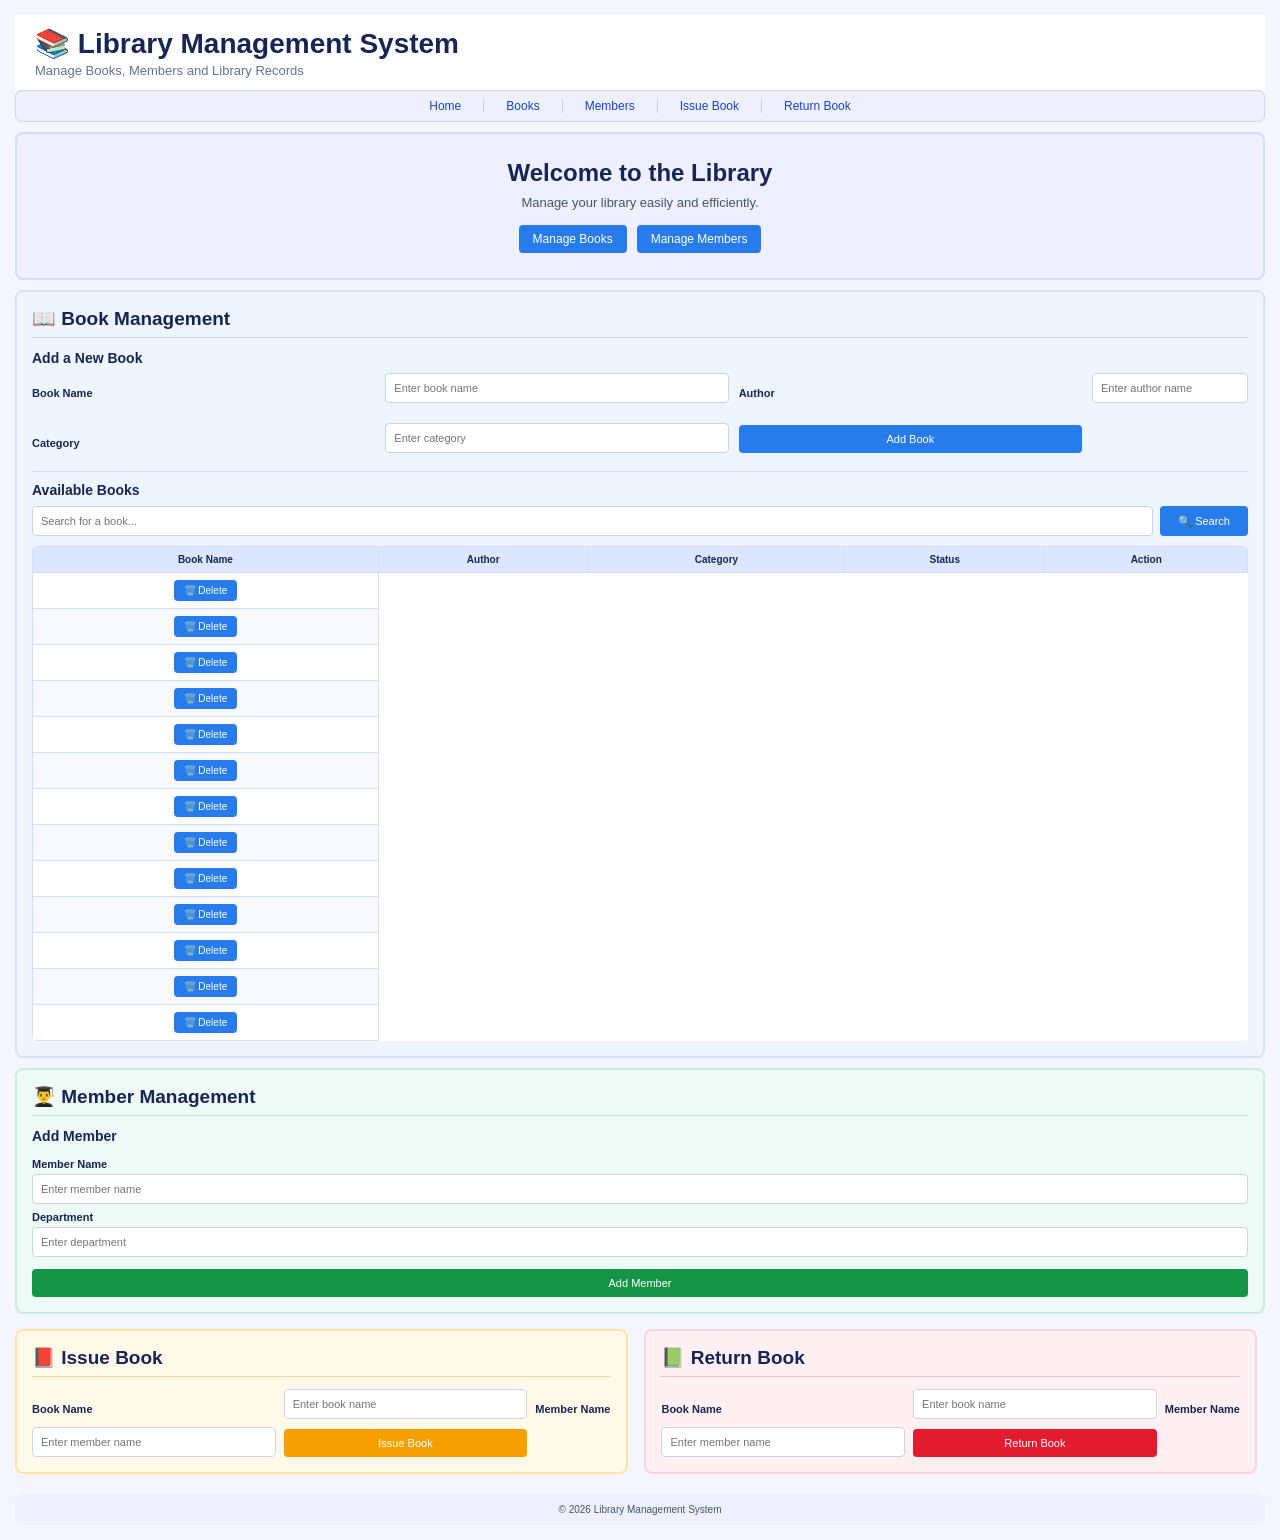
==== lib.html @ 67eb60d6 "Initial commit" ====
<!DOCTYPE html>
<html lang="en">

<head>
    <meta charset="UTF-8">
    <meta name="viewport" content="width=device-width, initial-scale=1.0">
    <title>Library Management System</title>

    <link rel="stylesheet" href="style1.css">
</head>

<body>

    <!-- Header -->
    <header>
        <h1>📚 Library Management System</h1>
        <p>Manage Books, Members and Library Records</p>
    </header>


    <!-- Navigation Bar -->
    <nav>
        <a href="#home">Home</a>
        <a href="#books">Books</a>
        <a href="#members">Members</a>
        <a href="#issue">Issue Book</a>
        <a href="#return">Return Book</a>
    </nav>


    <!-- Home Section -->
    <section id="home" class="hero">
        <h2>Welcome to the Library</h2>
        <p>Manage your library easily and efficiently.</p>

        <div class="buttons">
            <a href="#books" class="button">Manage Books</a>
            <a href="#members" class="button">Manage Members</a>
        </div>
    </section>


    <!-- Books Section -->
     <section id="books" class="section books-section">
        <h2>📖 Book Management</h2>

        <!-- Add Book Form -->
        <div class="form-container">

            <h3>Add a New Book</h3>

            <form action="/addBook" method="post">

                <label for="bookName">Book Name</label>
                <input type="text" id="bookName" name="bookName"
                    placeholder="Enter book name" required>

                <label for="author">Author</label>
                <input type="text" id="author" name="author"
                    placeholder="Enter author name" required>

                <label for="category">Category</label>
                <input type="text" id="category" name="category"
                    placeholder="Enter category" required>

                <button type="submit">Add Book</button>

            </form>

        </div>


        <!-- Available Books -->
        <div class="books-container">

            <h3>Available Books</h3>

            <!-- Search -->
            <form action="/searchBook" method="post" class="search-box">

                <input type="text" id="searchBook" name="searchBook"
                    placeholder="Search for a book..." required>

                <button type="submit">🔍 Search</button>

            </form>


            <!-- Books Table -->
            <table>

                <thead>
                    <tr>
                        <th>Book Name</th>
                        <th>Author</th>
                        <th>Category</th>
                        <th>Status</th>
                        <th>Action</th>
                    </tr>
                </thead>

                <tbody id="booksTableBody">
                </tbody>

            </table>

        </div>

    </section>


    <!-- Members Section -->
    <section id="members" class="section members-section">

        <h2>👨‍🎓 Member Management</h2>

        <div class="form-container">

            <h3>Add Member</h3>

            <form action="/addMember" method="post">

                <label for="memberName">Member Name</label>
                <input type="text" id="memberName" name="memberName"
                    placeholder="Enter member name" required>

                <label for="department">Department</label>
                <input type="text" id="department" name="department"
                    placeholder="Enter department" required>

                <button type="submit">Add Member</button>

            </form>

        </div>

    </section>


    <!-- Issue Book Section -->
    <section id="issue" class="section issue-section">

        <h2>📕 Issue Book</h2>

        <div class="form-container">

            <form action="/issueBook" method="post">

                <label for="issueBookName">Book Name</label>
                <input type="text" id="issueBookName" name="issueBookName"
                    placeholder="Enter book name" required>

                <label for="issueMemberName">Member Name</label>
                <input type="text" id="issueMemberName" name="issueMemberName"
                    placeholder="Enter member name" required>

                <button type="submit">Issue Book</button>

            </form>

        </div>

    </section>


    <!-- Return Book Section -->
    <section id="return" class="section return-section">

        <h2>📗 Return Book</h2>

        <div class="form-container">

            <form action="/returnBook" method="post">

                <label for="returnBookName">Book Name</label>
                <input type="text" id="returnBookName" name="returnBookName"
                    placeholder="Enter book name" required>

                <label for="returnMemberName">Member Name</label>
                <input type="text" id="returnMemberName" name="returnMemberName"
                    placeholder="Enter member name" required>

                <button type="submit">Return Book</button>

            </form>

        </div>

    </section>


    <!-- Footer -->
    <footer>
        <p>© 2026 Library Management System</p>
    </footer>


    <!-- Load books from the database -->
    <script>

        function loadBooks() {

            fetch("/getBooks")
                .then(response => response.text())
                .then(data => {

                    const tableBody =
                        document.getElementById("booksTableBody");

                    tableBody.innerHTML = "";

                    if (data.trim() === "") return;

                    const books =
                        data.trim().split("\n");

                    books.forEach(book => {

                        const details =
                            book.split("|");

                        // First value is the unique Book ID
                        const bookId = details[0];

                        const row =
                            document.createElement("tr");

                        // Display Book Name, Author, Category and Status
                        for (let i = 1; i < details.length; i++) {

                            const cell =
                                document.createElement("td");

                            cell.textContent =
                                details[i];

                            row.appendChild(cell);
                        }

                        // Create Delete button
                        const actionCell =
                            document.createElement("td");

                        const deleteButton =
                            document.createElement("button");

                        deleteButton.textContent =
                            "🗑️ Delete";

                        deleteButton.type =
                            "button";

                        deleteButton.onclick =
                            function () {

                                const confirmDelete =
                                    confirm(
                                        "Are you sure you want to delete this book?"
                                    );

                                if (!confirmDelete) return;

                                fetch("/deleteBook", {
                                    method: "POST",
                                    headers: {
                                        "Content-Type":
                                            "application/x-www-form-urlencoded"
                                    },
                                    body:
                                        "bookId=" +
                                        encodeURIComponent(bookId)
                                })
                                .then(response =>
                                    response.text()
                                )
                                .then(message => {

                                    alert(
                                        "Book deleted successfully!"
                                    );

                                    // Reload the books automatically
                                    loadBooks();
                                })
                                .catch(error => {

                                    console.error(
                                        "Error deleting book:",
                                        error
                                    );

                                    alert(
                                        "Error deleting book."
                                    );
                                });
                            };

                        actionCell.appendChild(
                            deleteButton
                        );

                        row.appendChild(
                            actionCell
                        );

                        tableBody.appendChild(
                            row
                        );
                    });
                })
                .catch(error => {
                    console.error(
                        "Error loading books:",
                        error
                    );
                });
        }

        // Load books when the page opens
        loadBooks();

    </script>

</body>

</html>
---- style1.css ----
/* Reset */
* {
    margin: 0;
    padding: 0;
    box-sizing: border-box;
}

/* Body */
body {
    font-family: Arial, sans-serif;
    background-color: #f5f5ff;
    color: #172554;
    padding: 15px;
}

/* Header */
header {
    background-color: #ffffff;
    color: #172554;
    text-align: left;
    padding: 12px 20px;
}

header h1 {
    font-size: 28px;
    margin-bottom: 3px;
}

header p {
    font-size: 13px;
    color: #64748b;
}

/* Navigation */
nav {
    background-color: #eef0ff;
    border: 1px solid #cdd5ff;
    border-radius: 7px;
    display: flex;
    justify-content: center;
    gap: 0;
    padding: 8px;
    margin-bottom: 10px;
}

nav a {
    color: #1746c7;
    text-decoration: none;
    font-size: 12px;
    padding: 0 22px;
    border-right: 1px solid #c7cce8;
}

nav a:last-child {
    border-right: none;
}

nav a:hover {
    color: #0d2f91;
}

/* Home */
.hero {
    text-align: center;
    padding: 25px 20px;
    background-color: #eef0ff;
    border: 2px solid #d5dcff;
    border-radius: 8px;
    margin-bottom: 10px;
}

.hero h2 {
    font-size: 24px;
    margin-bottom: 8px;
}

.hero p {
    font-size: 13px;
    margin-bottom: 15px;
    color: #475569;
}

/* Home Buttons */
.buttons {
    display: flex;
    justify-content: center;
    gap: 10px;
}

.button {
    background-color: #287bea;
    color: white;
    text-decoration: none;
    padding: 7px 14px;
    border-radius: 4px;
    font-size: 12px;
}

.button:hover {
    background-color: #1769d0;
}

/* Main Sections */
.section {
    width: 100%;
    margin: 10px 0;
    padding: 15px;
    border-radius: 8px;
    border: 2px solid;
}

.section h2 {
    text-align: left;
    font-size: 19px;
    margin-bottom: 12px;
    padding-bottom: 7px;
    border-bottom: 1px solid;
}

/* Books */
.books-section {
    background-color: #eef5ff;
    border-color: #d2e2ff;
}

.books-section h2 {
    border-color: #c5d8ff;
}

/* Members */
.members-section {
    background-color: #edfaf5;
    border-color: #c9eee0;
}

.members-section h2 {
    border-color: #bce5d5;
}

/* Issue */
.issue-section {
    background-color: #fff9e9;
    border-color: #ffe4a8;
}

.issue-section h2 {
    border-color: #f4d99b;
}

/* Return */
.return-section {
    background-color: #fff0f3;
    border-color: #ffd1da;
}

.return-section h2 {
    border-color: #f2c1cb;
}

/* Form Container */
.form-container {
    max-width: 100%;
    margin: 0;
}

.form-container h3 {
    font-size: 14px;
    margin-bottom: 7px;
}

/* Forms */
form {
    display: flex;
    flex-direction: column;
}

label {
    margin-top: 7px;
    margin-bottom: 4px;
    font-weight: bold;
    font-size: 11px;
}

input {
    padding: 8px;
    border: 1px solid #cbd5e1;
    border-radius: 4px;
    font-size: 11px;
    background-color: white;
}

/* Books form - make fields horizontal */
.books-section .form-container form {
    display: grid;
    grid-template-columns: 1fr 1fr 1fr auto;
    gap: 10px;
    align-items: end;
}

.books-section .form-container label {
    margin-top: 0;
}

.books-section .form-container input {
    width: 100%;
}

/* Buttons */
button {
    margin-top: 12px;
    padding: 8px 18px;
    background-color: #287bea;
    color: white;
    border: none;
    border-radius: 4px;
    cursor: pointer;
    font-size: 11px;
}

button:hover {
    background-color: #1769d0;
}

/* Books button */
.books-section button {
    background-color: #287bea;
}

/* Members button */
.members-section button {
    background-color: #159447;
}

.members-section button:hover {
    background-color: #0d7736;
}

/* Issue button */
.issue-section button {
    background-color: #f5a000;
}

.issue-section button:hover {
    background-color: #d98c00;
}

/* Return button */
.return-section button {
    background-color: #e31b2f;
}

.return-section button:hover {
    background-color: #c51426;
}

/* Available Books */
.books-container {
    margin-top: 18px;
    padding-top: 10px;
    border-top: 1px solid #cddcff;
}

.books-container h3 {
    font-size: 14px;
    margin-bottom: 8px;
}

/* Search Box */
.search-box {
    display: flex;
    flex-direction: row;
    gap: 7px;
    margin-bottom: 10px;
}

.search-box input {
    flex: 1;
}

.search-box button {
    margin-top: 0;
}

/* Table */
table {
    width: 100%;
    border-collapse: collapse;
    margin-top: 8px;
    background-color: white;
    border-radius: 5px;
    overflow: hidden;
}

th,
td {
    border: 1px solid #d4def5;
    padding: 7px;
    text-align: center;
    font-size: 10px;
}

th {
    background-color: #dce7ff;
    color: #172554;
}

tr:nth-child(even) {
    background-color: #f7f9ff;
}

/* Delete Button */
td button {
    margin-top: 0;
    padding: 5px 10px;
    background-color: #ff6b6b;
    font-size: 10px;
}

td button:hover {
    background-color: #e54848;
}

/* Book Status */
.available {
    font-weight: bold;
    color: #159447;
    background-color: #d9fbe8;
    padding: 3px 8px;
    border-radius: 3px;
}

.issued {
    font-weight: bold;
    color: #d62828;
}

/* Issue and Return side-by-side */
.issue-section,
.return-section {
    width: 49%;
    display: inline-block;
    vertical-align: top;
    margin-top: 5px;
}

.issue-section {
    margin-right: 1%;
}

.return-section {
    margin-left: 0;
}

/* Issue and Return forms horizontal */
.issue-section form,
.return-section form {
    display: grid;
    grid-template-columns: 1fr 1fr auto;
    gap: 8px;
    align-items: end;
}

.issue-section label,
.return-section label {
    margin-top: 0;
}

.issue-section button,
.return-section button {
    margin-top: 0;
}

/* Footer */
footer {
    text-align: center;
    background-color: #eef0ff;
    color: #475569;
    padding: 10px;
    margin-top: 10px;
    border-radius: 6px;
    font-size: 10px;
}
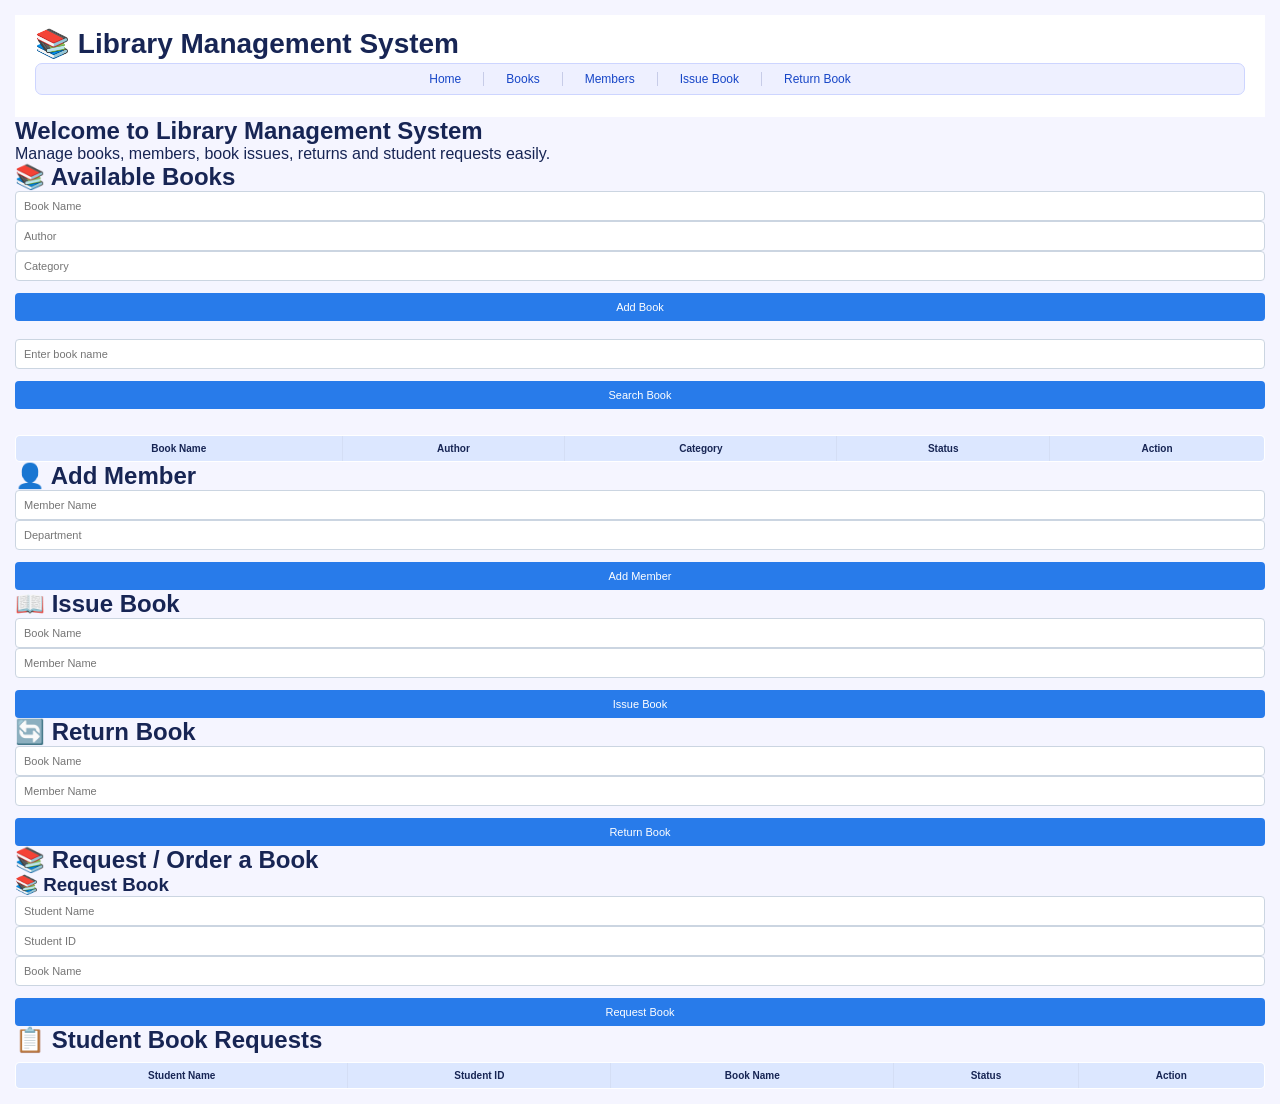
==== commit 666bf415: "Update library management system" ====
--- a/lib.html
+++ b/lib.html
@@ -1,24 +1,17 @@
 <!DOCTYPE html>
 <html lang="en">
-
 <head>
     <meta charset="UTF-8">
     <meta name="viewport" content="width=device-width, initial-scale=1.0">
     <title>Library Management System</title>
-
-    <link rel="stylesheet" href="style1.css">
+    <link rel="stylesheet" href="/style1.css">
 </head>
 
 <body>
 
-    <!-- Header -->
-    <header>
-        <h1>📚 Library Management System</h1>
-        <p>Manage Books, Members and Library Records</p>
-    </header>
-
-
-    <!-- Navigation Bar -->
+<header>
+    <h1>📚 Library Management System</h1>
+
     <nav>
         <a href="#home">Home</a>
         <a href="#books">Books</a>
@@ -26,301 +19,914 @@
         <a href="#issue">Issue Book</a>
         <a href="#return">Return Book</a>
     </nav>
-
-
-    <!-- Home Section -->
-    <section id="home" class="hero">
-        <h2>Welcome to the Library</h2>
-        <p>Manage your library easily and efficiently.</p>
-
-        <div class="buttons">
-            <a href="#books" class="button">Manage Books</a>
-            <a href="#members" class="button">Manage Members</a>
-        </div>
-    </section>
-
-
-    <!-- Books Section -->
-     <section id="books" class="section books-section">
-        <h2>📖 Book Management</h2>
-
-        <!-- Add Book Form -->
-        <div class="form-container">
-
-            <h3>Add a New Book</h3>
-
-            <form action="/addBook" method="post">
-
-                <label for="bookName">Book Name</label>
-                <input type="text" id="bookName" name="bookName"
-                    placeholder="Enter book name" required>
-
-                <label for="author">Author</label>
-                <input type="text" id="author" name="author"
-                    placeholder="Enter author name" required>
-
-                <label for="category">Category</label>
-                <input type="text" id="category" name="category"
-                    placeholder="Enter category" required>
-
-                <button type="submit">Add Book</button>
-
-            </form>
-
-        </div>
-
-
-        <!-- Available Books -->
-        <div class="books-container">
-
-            <h3>Available Books</h3>
-
-            <!-- Search -->
-            <form action="/searchBook" method="post" class="search-box">
-
-                <input type="text" id="searchBook" name="searchBook"
-                    placeholder="Search for a book..." required>
-
-                <button type="submit">🔍 Search</button>
-
-            </form>
-
-
-            <!-- Books Table -->
-            <table>
-
-                <thead>
-                    <tr>
-                        <th>Book Name</th>
-                        <th>Author</th>
-                        <th>Category</th>
-                        <th>Status</th>
-                        <th>Action</th>
-                    </tr>
-                </thead>
-
-                <tbody id="booksTableBody">
-                </tbody>
-
-            </table>
-
-        </div>
-
-    </section>
-
-
-    <!-- Members Section -->
-    <section id="members" class="section members-section">
-
-        <h2>👨‍🎓 Member Management</h2>
-
-        <div class="form-container">
-
-            <h3>Add Member</h3>
-
-            <form action="/addMember" method="post">
-
-                <label for="memberName">Member Name</label>
-                <input type="text" id="memberName" name="memberName"
-                    placeholder="Enter member name" required>
-
-                <label for="department">Department</label>
-                <input type="text" id="department" name="department"
-                    placeholder="Enter department" required>
-
-                <button type="submit">Add Member</button>
-
-            </form>
-
-        </div>
-
-    </section>
-
-
-    <!-- Issue Book Section -->
-    <section id="issue" class="section issue-section">
-
-        <h2>📕 Issue Book</h2>
-
-        <div class="form-container">
-
-            <form action="/issueBook" method="post">
-
-                <label for="issueBookName">Book Name</label>
-                <input type="text" id="issueBookName" name="issueBookName"
-                    placeholder="Enter book name" required>
-
-                <label for="issueMemberName">Member Name</label>
-                <input type="text" id="issueMemberName" name="issueMemberName"
-                    placeholder="Enter member name" required>
-
-                <button type="submit">Issue Book</button>
-
-            </form>
-
-        </div>
-
-    </section>
-
-
-    <!-- Return Book Section -->
-    <section id="return" class="section return-section">
-
-        <h2>📗 Return Book</h2>
-
-        <div class="form-container">
-
-            <form action="/returnBook" method="post">
-
-                <label for="returnBookName">Book Name</label>
-                <input type="text" id="returnBookName" name="returnBookName"
-                    placeholder="Enter book name" required>
-
-                <label for="returnMemberName">Member Name</label>
-                <input type="text" id="returnMemberName" name="returnMemberName"
-                    placeholder="Enter member name" required>
-
-                <button type="submit">Return Book</button>
-
-            </form>
-
-        </div>
-
-    </section>
-
-
-    <!-- Footer -->
-    <footer>
-        <p>© 2026 Library Management System</p>
-    </footer>
-
-
-    <!-- Load books from the database -->
-    <script>
-
-        function loadBooks() {
-
-            fetch("/getBooks")
-                .then(response => response.text())
-                .then(data => {
-
-                    const tableBody =
-                        document.getElementById("booksTableBody");
-
-                    tableBody.innerHTML = "";
-
-                    if (data.trim() === "") return;
-
-                    const books =
-                        data.trim().split("\n");
-
-                    books.forEach(book => {
-
-                        const details =
-                            book.split("|");
-
-                        // First value is the unique Book ID
-                        const bookId = details[0];
-
-                        const row =
-                            document.createElement("tr");
-
-                        // Display Book Name, Author, Category and Status
-                        for (let i = 1; i < details.length; i++) {
-
-                            const cell =
-                                document.createElement("td");
-
-                            cell.textContent =
-                                details[i];
-
-                            row.appendChild(cell);
-                        }
-
-                        // Create Delete button
-                        const actionCell =
-                            document.createElement("td");
-
-                        const deleteButton =
-                            document.createElement("button");
-
-                        deleteButton.textContent =
-                            "🗑️ Delete";
-
-                        deleteButton.type =
-                            "button";
-
-                        deleteButton.onclick =
-                            function () {
-
-                                const confirmDelete =
-                                    confirm(
-                                        "Are you sure you want to delete this book?"
-                                    );
-
-                                if (!confirmDelete) return;
-
-                                fetch("/deleteBook", {
-                                    method: "POST",
-                                    headers: {
-                                        "Content-Type":
-                                            "application/x-www-form-urlencoded"
-                                    },
-                                    body:
-                                        "bookId=" +
-                                        encodeURIComponent(bookId)
-                                })
-                                .then(response =>
-                                    response.text()
-                                )
-                                .then(message => {
-
-                                    alert(
-                                        "Book deleted successfully!"
-                                    );
-
-                                    // Reload the books automatically
-                                    loadBooks();
-                                })
-                                .catch(error => {
-
-                                    console.error(
-                                        "Error deleting book:",
-                                        error
-                                    );
-
-                                    alert(
-                                        "Error deleting book."
-                                    );
-                                });
-                            };
-
-                        actionCell.appendChild(
-                            deleteButton
-                        );
-
-                        row.appendChild(
-                            actionCell
-                        );
-
-                        tableBody.appendChild(
-                            row
-                        );
-                    });
-                })
-                .catch(error => {
-                    console.error(
-                        "Error loading books:",
-                        error
-                    );
-                });
+</header>
+
+
+<!-- HOME -->
+<section id="home">
+    <h2>Welcome to Library Management System</h2>
+    <p>Manage books, members, book issues, returns and student requests easily.</p>
+</section>
+
+
+<!-- BOOKS -->
+<section id="books">
+    <h2>📚 Available Books</h2>
+
+    <form id="addBookForm">
+
+        <input
+            type="text"
+            id="bookTitle"
+            placeholder="Book Name"
+            required
+        >
+
+        <input
+            type="text"
+            id="bookAuthor"
+            placeholder="Author"
+            required
+        >
+
+        <input
+            type="text"
+            id="bookCategory"
+            placeholder="Category"
+            required
+        >
+
+        <button type="submit">Add Book</button>
+
+    </form>
+
+    <br>
+
+    <form id="searchBookForm">
+
+        <input
+            type="text"
+            id="searchBookName"
+            placeholder="Enter book name"
+        >
+
+        <button type="submit">Search Book</button>
+
+    </form>
+
+    <br>
+
+    <table border="1" id="booksTable">
+
+        <thead>
+            <tr>
+                <th>Book Name</th>
+                <th>Author</th>
+                <th>Category</th>
+                <th>Status</th>
+                <th>Action</th>
+            </tr>
+        </thead>
+
+        <tbody id="booksBody">
+        </tbody>
+
+    </table>
+</section>
+
+
+<!-- MEMBERS -->
+<section id="members">
+
+    <h2>👤 Add Member</h2>
+
+    <form id="addMemberForm">
+
+        <input
+            type="text"
+            name="memberName"
+            placeholder="Member Name"
+            required
+        >
+
+        <input
+            type="text"
+            name="department"
+            placeholder="Department"
+            required
+        >
+
+        <button type="submit">Add Member</button>
+
+    </form>
+
+</section>
+
+
+<!-- ISSUE BOOK -->
+<section id="issue">
+
+    <h2>📖 Issue Book</h2>
+
+    <form id="issueBookForm">
+
+        <input
+            type="text"
+            name="bookName"
+            placeholder="Book Name"
+            required
+        >
+
+        <input
+            type="text"
+            name="memberName"
+            placeholder="Member Name"
+            required
+        >
+
+        <button type="submit">Issue Book</button>
+
+    </form>
+
+</section>
+
+
+<!-- RETURN BOOK -->
+<section id="return">
+
+    <h2>🔄 Return Book</h2>
+
+    <form id="returnBookForm">
+
+        <input
+            type="text"
+            name="bookName"
+            placeholder="Book Name"
+            required
+        >
+
+        <input
+            type="text"
+            name="memberName"
+            placeholder="Member Name"
+            required
+        >
+
+        <!-- IMPORTANT:
+             This is NOT a submit button.
+             JavaScript handles the request.
+        -->
+
+        <button type="button" id="returnBookButton">
+            Return Book
+        </button>
+
+    </form>
+
+</section>
+
+
+<!-- REQUEST BOOK -->
+<section id="request">
+
+    <h2>📚 Request / Order a Book</h2>
+
+    <h3>📚 Request Book</h3>
+
+    <form id="requestBookForm">
+
+        <input
+            type="text"
+            name="studentName"
+            placeholder="Student Name"
+            required
+        >
+
+        <input
+            type="text"
+            name="studentId"
+            placeholder="Student ID"
+            required
+        >
+
+        <input
+            type="text"
+            name="bookName"
+            placeholder="Book Name"
+            required
+        >
+
+        <!-- IMPORTANT:
+             This is NOT a submit button.
+             JavaScript handles the request.
+        -->
+
+        <button type="button" id="requestBookButton">
+            Request Book
+        </button>
+
+    </form>
+
+</section>
+
+
+<!-- STUDENT BOOK REQUESTS -->
+<section id="studentRequests">
+
+    <h2>📋 Student Book Requests</h2>
+
+    <table border="1">
+
+        <thead>
+            <tr>
+                <th>Student Name</th>
+                <th>Student ID</th>
+                <th>Book Name</th>
+                <th>Status</th>
+                <th>Action</th>
+            </tr>
+        </thead>
+
+        <tbody id="requestsBody">
+        </tbody>
+
+    </table>
+
+</section>
+
+
+<script>
+
+/* =====================================================
+   LOAD BOOKS
+   ===================================================== */
+
+function loadBooks() {
+
+    fetch("/getBooks")
+
+    .then(response => response.json())
+
+    .then(books => {
+
+        const tbody = document.getElementById("booksBody");
+
+        tbody.innerHTML = "";
+
+        if (books.length === 0) {
+
+            tbody.innerHTML = `
+                <tr>
+                    <td colspan="5">No books available.</td>
+                </tr>
+            `;
+
+            return;
         }
 
-        // Load books when the page opens
+        books.forEach(book => {
+
+            const row = document.createElement("tr");
+
+            row.innerHTML = `
+                <td>${book.title}</td>
+                <td>${book.author}</td>
+                <td>${book.category}</td>
+                <td>${book.status}</td>
+
+                <td>
+                    <button onclick="deleteBook('${escapeValue(book.title)}')">
+                        Delete
+                    </button>
+                </td>
+            `;
+
+            tbody.appendChild(row);
+
+        });
+
+    })
+
+    .catch(error => {
+
+        console.error("Error loading books:", error);
+
+    });
+
+}
+
+
+/* =====================================================
+   ESCAPE BOOK NAME
+   ===================================================== */
+
+function escapeValue(value) {
+
+    return value
+        .replace(/\\/g, "\\\\")
+        .replace(/'/g, "\\'");
+
+}
+
+
+/* =====================================================
+   ADD BOOK
+   ===================================================== */
+
+document.getElementById("addBookForm")
+.addEventListener("submit", function(event) {
+
+    event.preventDefault();
+
+    const title =
+        document.getElementById("bookTitle").value.trim();
+
+    const author =
+        document.getElementById("bookAuthor").value.trim();
+
+    const category =
+        document.getElementById("bookCategory").value.trim();
+
+
+    if (!title || !author || !category) {
+
+        alert("Please fill all fields.");
+
+        return;
+
+    }
+
+
+    const formData = new URLSearchParams();
+
+    formData.append("title", title);
+    formData.append("author", author);
+    formData.append("category", category);
+
+
+    fetch("/addBook", {
+
+        method: "POST",
+
+        body: formData
+
+    })
+
+    .then(response => response.text())
+
+    .then(message => {
+
+        alert(message);
+
+        if (message.toLowerCase().includes("successfully")) {
+
+            document.getElementById("addBookForm").reset();
+
+            loadBooks();
+
+        }
+
+    })
+
+    .catch(error => {
+
+        console.error(error);
+
+        alert("Error adding book.");
+
+    });
+
+});
+
+
+/* =====================================================
+   SEARCH BOOK
+   ===================================================== */
+
+document.getElementById("searchBookForm")
+.addEventListener("submit", function(event) {
+
+    event.preventDefault();
+
+    const bookName =
+        document.getElementById("searchBookName").value.trim();
+
+
+    if (!bookName) {
+
+        alert("Please enter a book name.");
+
+        return;
+
+    }
+
+
+    const formData = new URLSearchParams();
+
+    formData.append("bookName", bookName);
+
+
+    fetch("/searchBook", {
+
+        method: "POST",
+
+        body: formData
+
+    })
+
+    .then(response => response.text())
+
+    .then(message => {
+
+        alert(message);
+
+        document.getElementById("searchBookForm").reset();
+
+    })
+
+    .catch(error => {
+
+        console.error(error);
+
+        alert("Error searching book.");
+
+    });
+
+});
+
+
+/* =====================================================
+   DELETE BOOK
+   ===================================================== */
+
+function deleteBook(bookName) {
+
+    if (!confirm("Are you sure you want to delete this book?")) {
+
+        return;
+
+    }
+
+
+    const formData = new URLSearchParams();
+
+    formData.append("bookName", bookName);
+
+
+    fetch("/deleteBook", {
+
+        method: "POST",
+
+        body: formData
+
+    })
+
+    .then(response => response.text())
+
+    .then(message => {
+
+        alert(message);
+
         loadBooks();
 
-    </script>
+    })
+
+    .catch(error => {
+
+        console.error(error);
+
+        alert("Error deleting book.");
+
+    });
+
+}
+
+
+/* =====================================================
+   COMMON FORM SUBMISSION
+   ===================================================== */
+
+function submitForm(form, url, afterSuccess) {
+
+    const formData = new FormData(form);
+
+
+    fetch(url, {
+
+        method: "POST",
+
+        body: new URLSearchParams(formData)
+
+    })
+
+    .then(response => response.text())
+
+    .then(message => {
+
+        alert(message);
+
+
+        if (
+            !message.toLowerCase().includes("not found") &&
+            !message.toLowerCase().includes("already") &&
+            !message.toLowerCase().includes("error") &&
+            !message.toLowerCase().includes("please fill")
+        ) {
+
+            form.reset();
+
+        }
+
+
+        if (afterSuccess) {
+
+            afterSuccess(message);
+
+        }
+
+    })
+
+    .catch(error => {
+
+        console.error(error);
+
+        alert("Something went wrong.");
+
+    });
+
+}
+
+
+/* =====================================================
+   ADD MEMBER
+   ===================================================== */
+
+document.getElementById("addMemberForm")
+.addEventListener("submit", function(event) {
+
+    event.preventDefault();
+
+    submitForm(
+
+        this,
+
+        "/addMember",
+
+        function() {
+
+        }
+
+    );
+
+});
+
+
+/* =====================================================
+   ISSUE BOOK
+   ===================================================== */
+
+document.getElementById("issueBookForm")
+.addEventListener("submit", function(event) {
+
+    event.preventDefault();
+
+    submitForm(
+
+        this,
+
+        "/issueBook",
+
+        function() {
+
+            loadBooks();
+
+        }
+
+    );
+
+});
+
+
+/* =====================================================
+   RETURN BOOK
+   ===================================================== */
+
+/*
+   IMPORTANT:
+   The button is type="button", so the browser
+   cannot submit the form by itself.
+*/
+
+document.getElementById("returnBookButton")
+.addEventListener("click", function() {
+
+    const form =
+        document.getElementById("returnBookForm");
+
+    const bookName =
+        form.querySelector('[name="bookName"]').value.trim();
+
+    const memberName =
+        form.querySelector('[name="memberName"]').value.trim();
+
+
+    if (!bookName || !memberName) {
+
+        alert("Please fill all fields.");
+
+        return;
+
+    }
+
+
+    const formData = new URLSearchParams();
+
+    formData.append("bookName", bookName);
+
+    formData.append("memberName", memberName);
+
+
+    fetch("/returnBook", {
+
+        method: "POST",
+
+        body: formData
+
+    })
+
+    .then(response => response.text())
+
+    .then(message => {
+
+        /*
+           THIS IS THE ONLY MESSAGE THE USER SEES.
+           It appears as a popup with OK.
+        */
+
+        alert(message);
+
+
+        /*
+           Clear fields only after successful return.
+        */
+
+        if (
+            message.toLowerCase().includes("returned successfully")
+        ) {
+
+            form.reset();
+
+            loadBooks();
+
+        }
+
+    })
+
+    .catch(error => {
+
+        console.error("Return error:", error);
+
+        alert("Error returning book.");
+
+    });
+
+});
+
+
+/* =====================================================
+   REQUEST BOOK
+   ===================================================== */
+
+/*
+   IMPORTANT:
+   The button is type="button", so the browser
+   cannot submit the form by itself.
+*/
+
+document.getElementById("requestBookButton")
+.addEventListener("click", function() {
+
+    const form =
+        document.getElementById("requestBookForm");
+
+
+    const studentName =
+        form.querySelector('[name="studentName"]').value.trim();
+
+    const studentId =
+        form.querySelector('[name="studentId"]').value.trim();
+
+    const bookName =
+        form.querySelector('[name="bookName"]').value.trim();
+
+
+    if (!studentName || !studentId || !bookName) {
+
+        alert("Please fill all fields.");
+
+        return;
+
+    }
+
+
+    const formData = new URLSearchParams();
+
+    formData.append("studentName", studentName);
+
+    formData.append("studentId", studentId);
+
+    formData.append("bookName", bookName);
+
+
+    fetch("/requestBook", {
+
+        method: "POST",
+
+        body: formData
+
+    })
+
+    .then(response => response.text())
+
+    .then(message => {
+
+        /*
+           THIS WILL SHOW:
+
+           Book Request Submitted Successfully!
+
+           [ OK ]
+
+           It will NOT become a webpage.
+        */
+
+        alert(message);
+
+
+        /*
+           After pressing OK, clear the fields.
+        */
+
+        if (
+            message.toLowerCase().includes("successfully")
+        ) {
+
+            form.reset();
+
+            loadRequests();
+
+        }
+
+    })
+
+    .catch(error => {
+
+        console.error("Request error:", error);
+
+        alert("Error submitting book request.");
+
+    });
+
+});
+
+
+/* =====================================================
+   LOAD BOOK REQUESTS
+   ===================================================== */
+
+function loadRequests() {
+
+    fetch("/getRequests")
+
+    .then(response => response.json())
+
+    .then(requests => {
+
+        const tbody =
+            document.getElementById("requestsBody");
+
+        tbody.innerHTML = "";
+
+
+        if (requests.length === 0) {
+
+            tbody.innerHTML = `
+                <tr>
+                    <td colspan="5">
+                        No pending book requests.
+                    </td>
+                </tr>
+            `;
+
+            return;
+
+        }
+
+
+        requests.forEach(request => {
+
+            const row = document.createElement("tr");
+
+
+            row.innerHTML = `
+
+                <td>${request.studentName}</td>
+
+                <td>${request.studentId}</td>
+
+                <td>${request.bookName}</td>
+
+                <td>${request.status}</td>
+
+                <td>
+
+                    <button
+                        onclick="updateRequest(${request.requestId}, 'Approved')">
+                        Approve
+                    </button>
+
+                    <button
+                        onclick="updateRequest(${request.requestId}, 'Rejected')">
+                        Reject
+                    </button>
+
+                </td>
+
+            `;
+
+
+            tbody.appendChild(row);
+
+        });
+
+    })
+
+    .catch(error => {
+
+        console.error("Error loading requests:", error);
+
+    });
+
+}
+
+
+/* =====================================================
+   APPROVE / REJECT REQUEST
+   ===================================================== */
+
+function updateRequest(requestId, status) {
+
+    const formData = new URLSearchParams();
+
+    formData.append("requestId", requestId);
+
+    formData.append("status", status);
+
+
+    fetch("/updateRequest", {
+
+        method: "POST",
+
+        body: formData
+
+    })
+
+    .then(response => response.text())
+
+    .then(message => {
+
+        alert(message);
+
+        loadRequests();
+
+        loadBooks();
+
+    })
+
+    .catch(error => {
+
+        console.error("Error updating request:", error);
+
+        alert("Error updating request.");
+
+    });
+
+}
+
+
+/* =====================================================
+   PAGE LOAD
+   ===================================================== */
+
+window.addEventListener("load", function() {
+
+    loadBooks();
+
+    loadRequests();
+
+});
+
+</script>
 
 </body>
-
-</html>
+</html>
